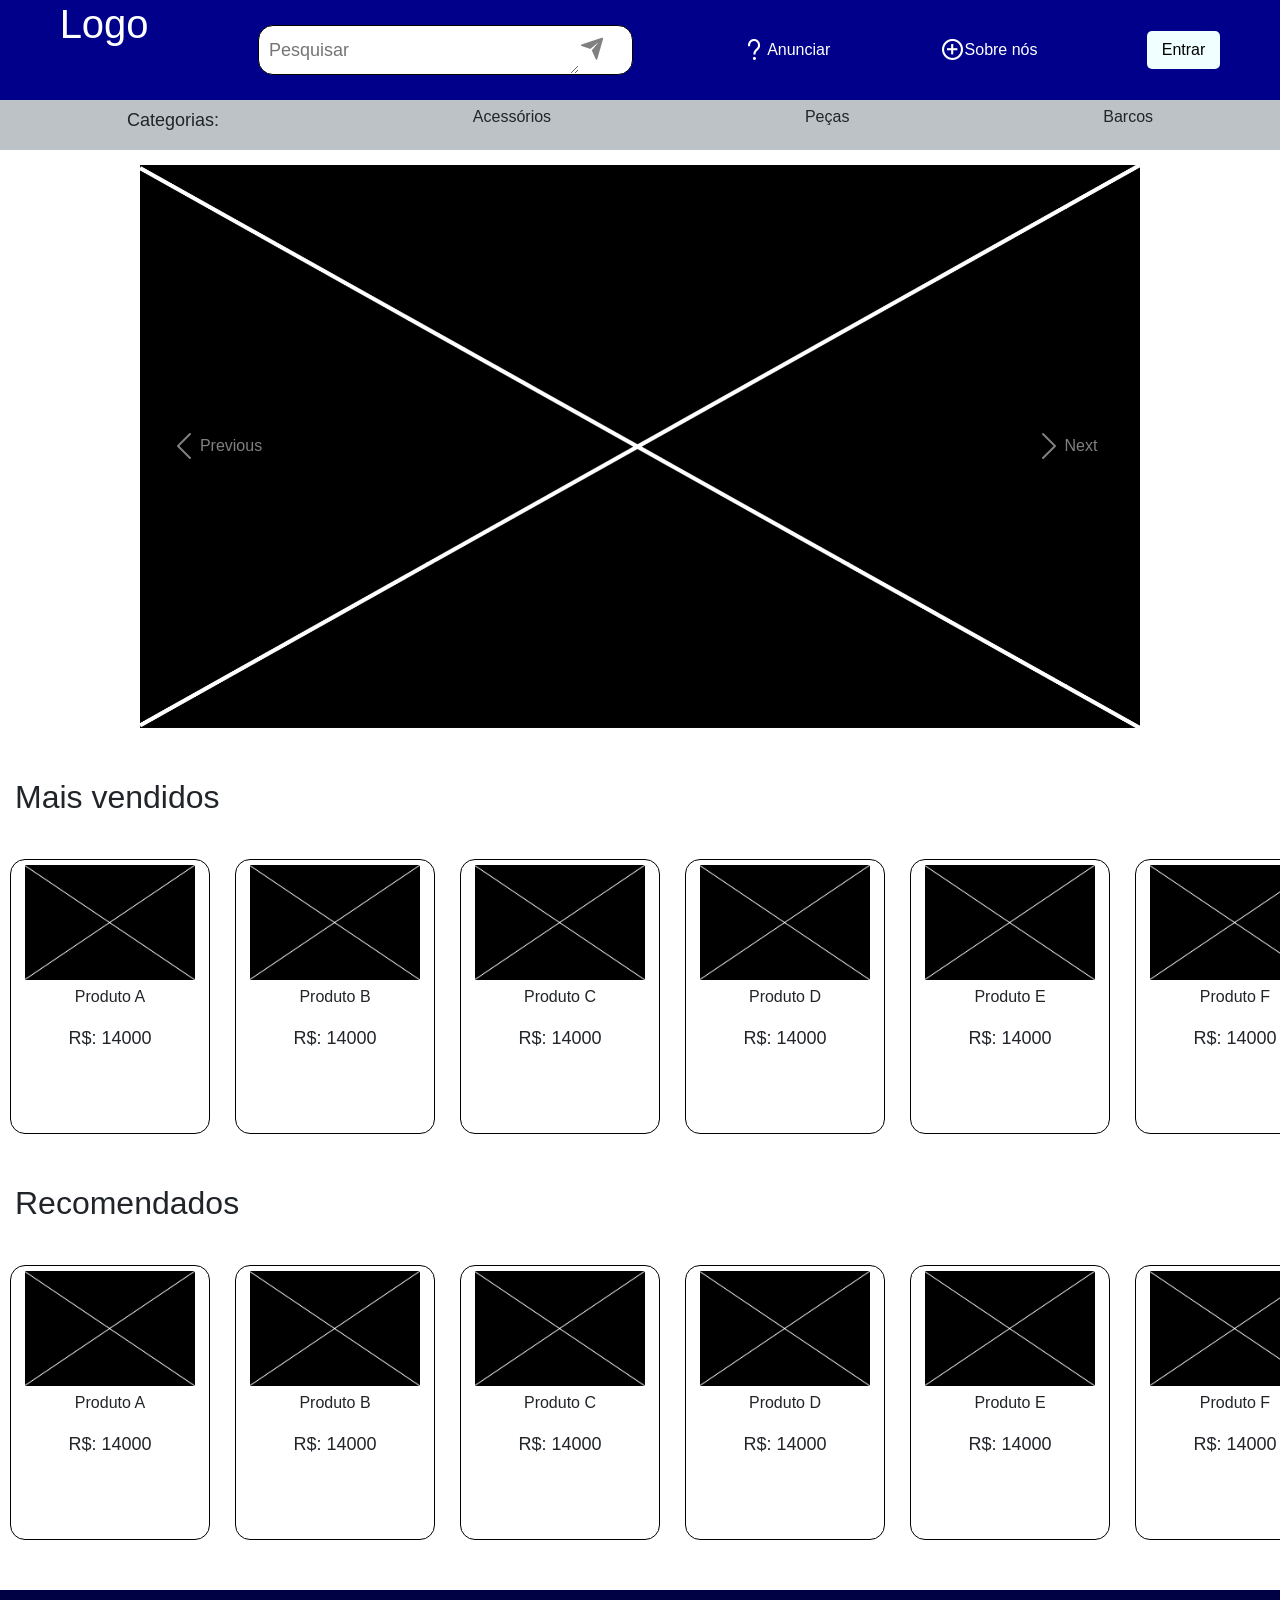
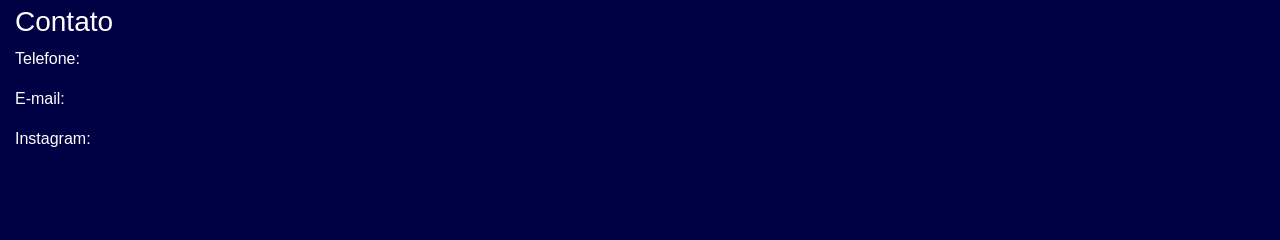
==== index.html @ 91343ef9 "Página de anunciar" ====
<!DOCTYPE html>
<html lang="pt-BR">
<head>
    <meta charset="UTF-8">
    <meta name="viewport" content="width=device-width, initial-scale=1.0">
    <title>Home</title>
    <link rel="stylesheet" href="css/bootstrap.min.css">
    <link rel="stylesheet" href="assets/fonts/remixicon.css">
    <link rel="stylesheet" href="css/style.css">
    
</head>
<body>
    <header>
    <nav>
        <h1>Logo</h1>
        <div class="search" id="search">
            <textarea wrap="off" rows="1"name="pesquisa" placeholder="Pesquisar" id="textarea"></textarea>
            <a href="./resultados.html">
                <i class="ri-send-plane-fill"></i>
            </a>
        </div>
        <a class="rownav" href="anunciarproduto.html">
            <i class="ri-question-mark"></i>
            <p>Anunciar</p>
        </a>
        <a class="rownav" href="sobrenos.html">
            <i class="ri-add-circle-line"></i>
            <p>Sobre nós</p>
        </a>
        
        <a href="entrar.html" class="botaoentrar"> Entrar</a>

    </nav>    
        <div class="rownav">
            <h3>Categorias:</h3>
            <p>Acessórios</p>
            <p>Peças</p>
            <p>Barcos</p>
        </div>
    </header>
    <main>
        
        <div id="carouselExampleControls" class="carousel slide" data-ride="carousel" style="max-width: 1000px; margin: auto;">
          <div class="carousel-inner" style="max-width: 1000px;">
            <div class="carousel-item active" style="max-width: 1000px;">
              <img class="d-block w-100" src="img/placeholder.png" alt="First slide"  style="object-fit: contain; max-width: 1000px; ">
            </div>
            <div class="carousel-item">
              <img class="d-block w-100" src="img/placeholder.png" alt="Second slide"  style="object-fit: contain; max-width: 1000px;">
            </div>
            <div class="carousel-item">
              <img class="d-block w-100" src="img/placeholder.png" alt="Third slide"  style="object-fit: contain; max-width: 1000px;">
            </div>
          </div>
          <a class="carousel-control-prev" href="#carouselExampleControls" role="button" data-slide="prev">
            <span class="carousel-control-prev-icon" aria-hidden="true"></span>
            <span class="sr-only">Previous</span>
          </a>
          <a class="carousel-control-next" href="#carouselExampleControls" role="button" data-slide="next">
            <span class="carousel-control-next-icon" aria-hidden="true"></span>
            <span class="sr-only">Next</span>
          </a>
        </div>
        <h2> Mais vendidos</h2>
        <div class="rowprodutos">
            <produto-vertical 
              titulo="Produto A" 
              preco="R$: 14000"
              img="img/placeholder.png"
              >
            </produto-vertical>
            <produto-vertical 
              titulo="Produto B" 
              preco="R$: 14000"
              img="img/placeholder.png"
              >
            </produto-vertical>
            <produto-vertical 
              titulo="Produto C" 
              preco="R$: 14000"
              img="img/placeholder.png"
              >
            </produto-vertical>
            <produto-vertical 
              titulo="Produto D" 
              preco="R$: 14000"
              img="img/placeholder.png"
              >
            </produto-vertical>
            <produto-vertical 
              titulo="Produto E" 
              preco="R$: 14000"
              img="img/placeholder.png"
              >
            </produto-vertical>
            <produto-vertical 
              titulo="Produto F" 
              preco="R$: 14000"
              img="img/placeholder.png"
              >
            </produto-vertical>
            <produto-vertical 
              titulo="Produto G" 
              preco="R$: 14000"
              img="img/placeholder.png"
              >
            </produto-vertical>
            <produto-vertical 
              titulo="Produto H" 
              preco="R$: 14000"
              img="img/placeholder.png"
              >
            </produto-vertical>
        </div>
        <h2> Recomendados</h2>
        <div class="rowprodutos">
            <produto-vertical 
              titulo="Produto A" 
              preco="R$: 14000"
              img="img/placeholder.png"
              >
            </produto-vertical>
            <produto-vertical 
              titulo="Produto B" 
              preco="R$: 14000"
              img="img/placeholder.png"
              >
            </produto-vertical>
            <produto-vertical 
              titulo="Produto C" 
              preco="R$: 14000"
              img="img/placeholder.png"
              >
            </produto-vertical>
            <produto-vertical 
              titulo="Produto D" 
              preco="R$: 14000"
              img="img/placeholder.png"
              >
            </produto-vertical>
            <produto-vertical 
              titulo="Produto E" 
              preco="R$: 14000"
              img="img/placeholder.png"
              >
            </produto-vertical>
            <produto-vertical 
              titulo="Produto F" 
              preco="R$: 14000"
              img="img/placeholder.png"
              >
            </produto-vertical>
            <produto-vertical 
              titulo="Produto G" 
              preco="R$: 14000"
              img="img/placeholder.png"
              >
            </produto-vertical>
            <produto-vertical 
              titulo="Produto H" 
              preco="R$: 14000"
              img="img/placeholder.png"
              >
            </produto-vertical>
        </div>
        
    </main>
    <footer>
        <h3>Contato</h3>
        <p>Telefone:</p>
        <p>E-mail:</p>
        <p>Instagram:</p>
    </footer>
    <script src="js/script.js"></script>
    <script src="js/scriptwidgets.js"></script>
    <script src="js/bootstrap.min.js"></script>
</body>
</html>
---- css/style.css ----
html, body{
    margin: 0%;
    font-family: Arial, Helvetica, sans-serif;
    overflow-x: hidden;

}
header{
    background-color:rgb(189, 194, 199);
    width: 100%;
    height: 150px;
    margin: 0%;
}
nav{
    background-color: darkblue;
    width: 100%;
    height: 100px;
    margin: 0%;
    gap: 20px;
    display: flex; 
    flex-direction: row;
    color: white;
    text-align: center;
    padding-left: 15px;
    padding-right: 15px;
    justify-content: space-around;
}
nav p{
    display: flex;
    margin-top: auto;
    margin-bottom: auto;
}
.botaoentrar{
    background-color: azure;
    color: black;
    padding-left: 15px;
    padding-right: 15px;
    padding-top: 7px;
    padding-bottom: 7px;
    text-align: center;
    margin-top: auto;
    margin-bottom: auto;
    border-radius: 5px;
}
.rowprodutos{
    padding-top: 10px;
    padding-left: 10px;
    display: flex;
    flex-direction: row;
    gap: 25px;
    overflow-x: auto;

}
main{
    padding-top: 15px;
    padding-bottom: 50px;
}
footer{
    background-color: rgb(0, 0, 68);
    height: 250px;
    width: 100%;
    color: white;
    padding-top: 15px;
    padding-left: 15px;
}
.row{
    display: flex;
    flex-direction: row;
    justify-content: space-around;
    align-items: center;
    font-size: small;
}
body{
    margin: 0%;
    font-family: Arial, Helvetica, sans-serif;
    overflow-x: hidden;

}
header{
    background-color:rgb(189, 194, 199);
    width: 100%;
    height: 150px;
    margin: 0%;
}
nav{
    background-color: darkblue;
    width: 100%;
    height: 100px;
    margin: 0%;
    gap: 20px;
    display: flex; 
    flex-direction: row;
    color: white;
    text-align: center;
    padding-left: 15px;
    padding-right: 15px;
    justify-content: space-around;
}
nav .rownav{
    display: flex;
    margin-top: auto;
    margin-bottom: auto;
    color: white;
}
textarea{
    display: flex;
    width: 25vw;
    margin-top: auto;
    margin-bottom: auto;
    border-radius: 15px;
    font-size: large;
    padding: 10px;
    border: none;
    background-color: transparent;
    outline: none; 
}
.botaoentrar{
    background-color: azure;
    color: black;
    padding-left: 15px;
    padding-right: 15px;
    padding-top: 7px;
    padding-bottom: 7px;
    text-align: center;
    margin-top: auto;
    margin-bottom: auto;
    border-radius: 5px;
}
.rowprodutos{
    padding-top: 10px;
    padding-left: 10px;
    display: flex;
    flex-direction: row;
    gap: 25px;
    overflow-x: auto;

}
main{
    padding-top: 15px;
    padding-bottom: 50px;
}
footer{
    background-color: rgb(0, 0, 68);
    height: 250px;
    width: 100%;
    color: white;
    padding-top: 15px;
    padding-left: 15px;
}
.rownav{
    display: flex;
    flex-direction: row;
    justify-content: space-around;
    align-items: center;
    text-align: center;
    height: 50px;
}
.rownav h3{
    font-size: large;
}
.rownav i{
    font-size: 25px;
    color: white;
}
h2{
    padding-left: 15px;
    padding-top: 50px;
    padding-bottom: 25px;
}
.search{
    display: flex;
    width: 30%;
    height: 50px;
    border-radius: 15px;
    align-items: center;
    text-align: center;
    background-color: white;
    border: 1px solid black;
    margin-top: auto;
    margin-bottom: auto;
}
.search i{
    font-size: 25px;
    width: 50px;
    font-weight: bolder;
    color: gray;
}
a{
    text-decoration: none;
}
/*Página Vendas */
.productscolumn{
    display: flex;
    flex-direction: column;
    gap: 20px;
}
.rowuser .ri-user-line{
    font-size: 50px;
}

.blocodesenhas{
    width: 300px;
    height: 300px;
    background-color: cadetblue;
    
}
.senha{
    display: flex;
    font-size: large;
    width: 60%;
    border-radius: 15px;
    padding: 15px;
    background-color: white;
    border: 1px solid black;
    outline:2px solid white;
    margin-top: 15px;
}
.senha:focus{
    border:2px solid gray;  
    
}   
.email{
    width: 60%;
    border-radius: 15px;
    padding: 15px;
    background-color: white;
    border: 1px solid black;
    outline:2px solid white;
}
.rowpadrao{
    display: flex;
    flex-direction: row;
    justify-content: space-around;
    align-items: center;
    text-align: center;
    margin-top: 5px;
}
.columnpadrao{
    display: flex;
    flex-direction: column;
    justify-content: space-around;
    margin-bottom: 15px;
    margin-top: 15px;
}
.centro{
    margin: auto;
    display: flex;
    max-width: 1000px;
    text-align: center;
    margin-top: 15px;
}
.addfoto{
    width: 250px; 
    height: 250px; 
    background-color: cornflowerblue; 
    border-radius: 15px;
    text-align: center;
    justify-content: center;
    align-items: center;
    display: flex;
    flex-direction: column;
    font-size: larger;
}
.textfieldprodutos{
    display: flex;
    font-size: large;
    width: 80%;
    border-radius: 15px;
    padding: 15px;
    background-color: white;
    border: 1px solid black;
    margin: auto;
    margin-top: 15px;
    margin-bottom: 15px;
}
.campodescricao{
    display: flex;
    font-size: large;
    width: 80%;
    height: 400px;
    border-radius: 15px;
    padding: 15px;
    background-color: white;
    border: 1px solid black;
    margin: auto;
    margin-top: 20px;
    margin-bottom: 20px;
}
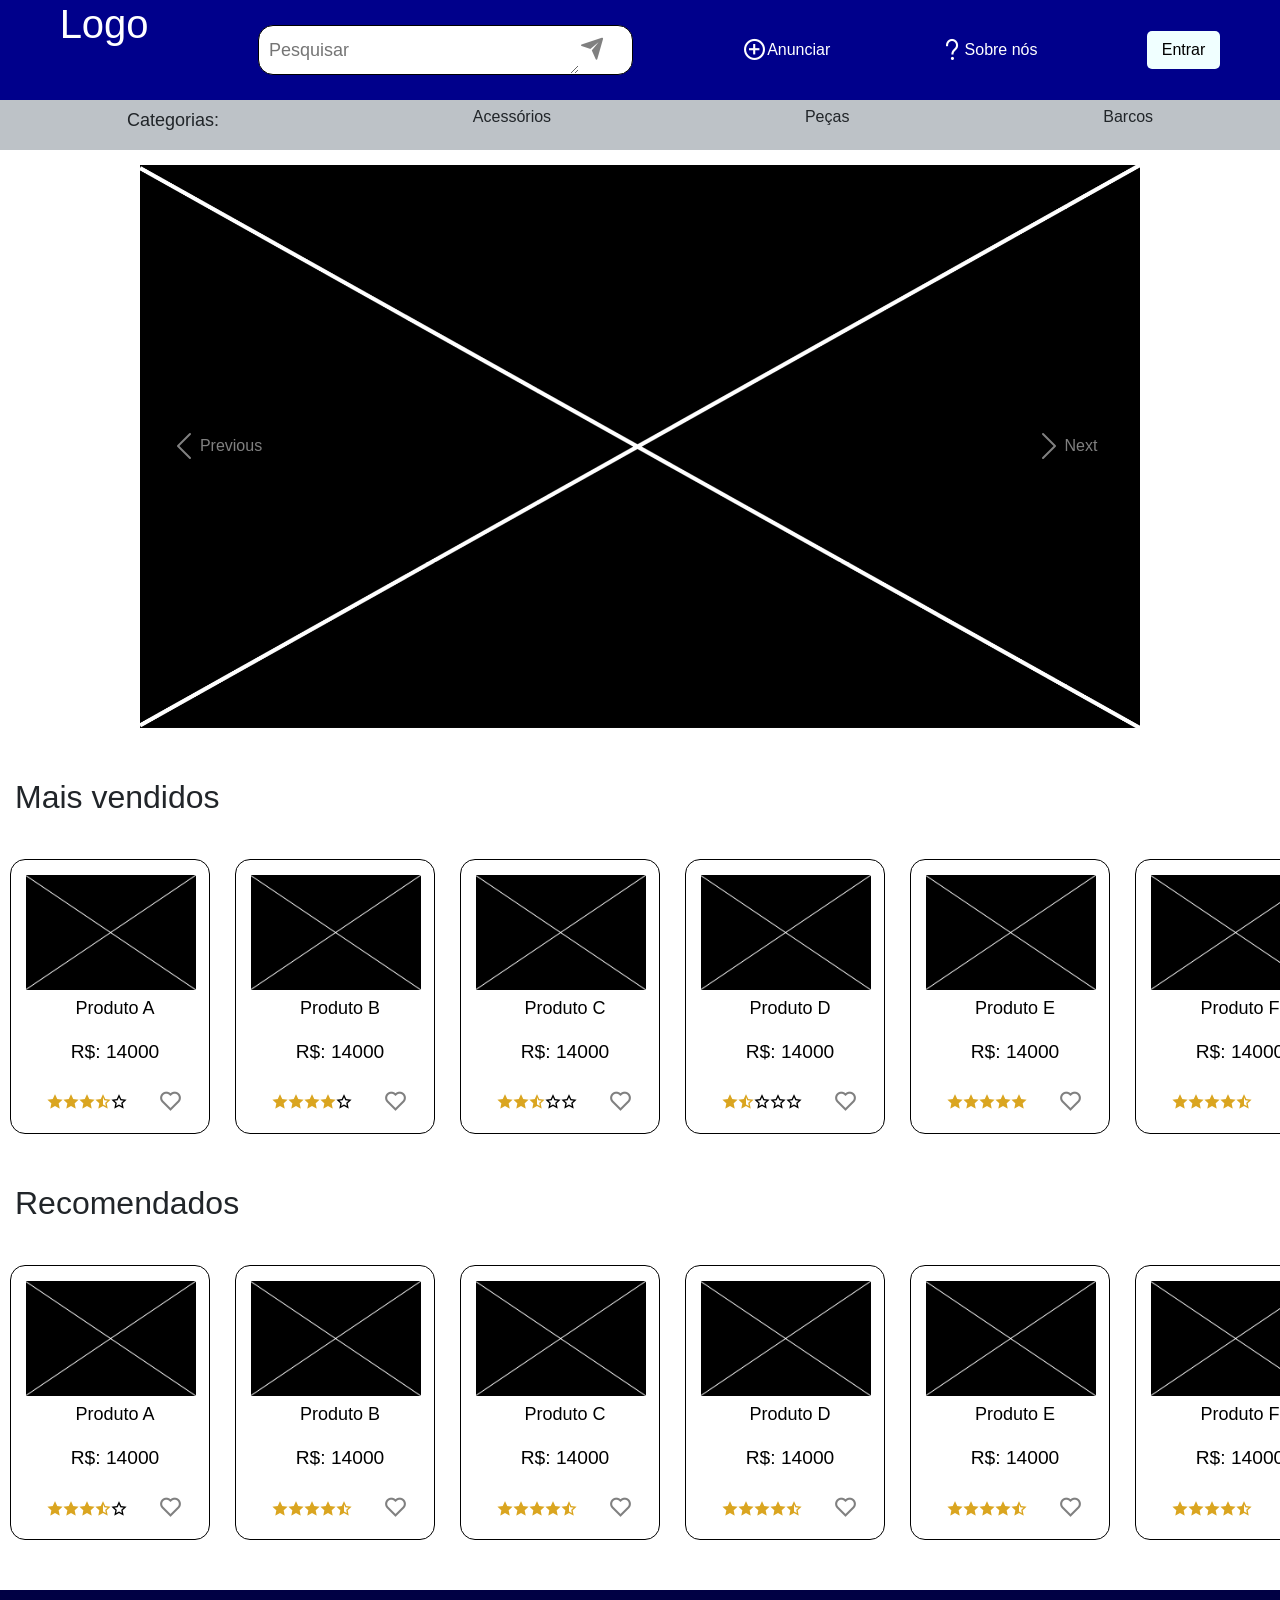
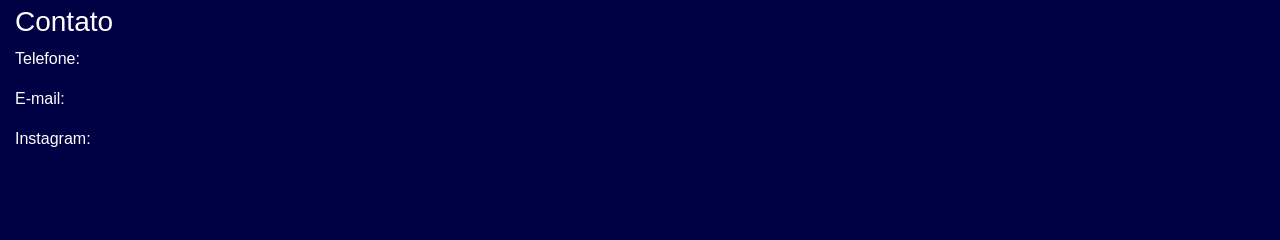
==== commit 0f40094e: "Produto e melhorias de design" ====
--- a/index.html
+++ b/index.html
@@ -20,11 +20,11 @@
             </a>
         </div>
         <a class="rownav" href="anunciarproduto.html">
-            <i class="ri-question-mark"></i>
+            <i class="ri-add-circle-line"></i>
             <p>Anunciar</p>
         </a>
         <a class="rownav" href="sobrenos.html">
-            <i class="ri-add-circle-line"></i>
+            <i class="ri-question-mark"></i>
             <p>Sobre nós</p>
         </a>
         
@@ -62,53 +62,62 @@
           </a>
         </div>
         <h2> Mais vendidos</h2>
+        
         <div class="rowprodutos">
             <produto-vertical 
               titulo="Produto A" 
               preco="R$: 14000"
               img="img/placeholder.png"
+              nota="7"
               >
             </produto-vertical>
             <produto-vertical 
               titulo="Produto B" 
               preco="R$: 14000"
               img="img/placeholder.png"
+              nota="8"
               >
             </produto-vertical>
             <produto-vertical 
               titulo="Produto C" 
               preco="R$: 14000"
               img="img/placeholder.png"
+              nota="5"
               >
             </produto-vertical>
             <produto-vertical 
               titulo="Produto D" 
               preco="R$: 14000"
               img="img/placeholder.png"
+              nota="3"
               >
             </produto-vertical>
             <produto-vertical 
               titulo="Produto E" 
               preco="R$: 14000"
               img="img/placeholder.png"
+              nota="10"
               >
             </produto-vertical>
             <produto-vertical 
               titulo="Produto F" 
               preco="R$: 14000"
               img="img/placeholder.png"
+              nota="9"
               >
             </produto-vertical>
             <produto-vertical 
               titulo="Produto G" 
               preco="R$: 14000"
               img="img/placeholder.png"
+              nota="4"
               >
             </produto-vertical>
             <produto-vertical 
               titulo="Produto H" 
               preco="R$: 14000"
               img="img/placeholder.png"
+              nota="1"
               >
             </produto-vertical>
         </div>
@@ -118,48 +127,56 @@
               titulo="Produto A" 
               preco="R$: 14000"
               img="img/placeholder.png"
+              nota="7"
               >
             </produto-vertical>
             <produto-vertical 
               titulo="Produto B" 
               preco="R$: 14000"
               img="img/placeholder.png"
+              nota="9"
               >
             </produto-vertical>
             <produto-vertical 
               titulo="Produto C" 
               preco="R$: 14000"
               img="img/placeholder.png"
+              nota="9"
               >
             </produto-vertical>
             <produto-vertical 
               titulo="Produto D" 
               preco="R$: 14000"
               img="img/placeholder.png"
+              nota="9"
               >
             </produto-vertical>
             <produto-vertical 
               titulo="Produto E" 
               preco="R$: 14000"
               img="img/placeholder.png"
+              nota="9"
               >
             </produto-vertical>
             <produto-vertical 
               titulo="Produto F" 
               preco="R$: 14000"
               img="img/placeholder.png"
+              nota="9"
               >
             </produto-vertical>
             <produto-vertical 
               titulo="Produto G" 
               preco="R$: 14000"
               img="img/placeholder.png"
+              nota="9"
               >
             </produto-vertical>
             <produto-vertical 
               titulo="Produto H" 
               preco="R$: 14000"
               img="img/placeholder.png"
+              nota="9"
               >
             </produto-vertical>
         </div>
--- a/css/style.css
+++ b/css/style.css
@@ -187,7 +187,6 @@
 a{
     text-decoration: none;
 }
-/*Página Vendas */
 .productscolumn{
     display: flex;
     flex-direction: column;
@@ -284,4 +283,33 @@
     margin: auto;
     margin-top: 20px;
     margin-bottom: 20px;
+}
+.rowpadrao main {
+    width: 70vw;
+    padding: 15px;
+}
+aside{
+    background-color: cornflowerblue;
+    height: 80vh;
+    width: 30vw;
+    display: flex;
+    flex-direction: column;
+    justify-content: space-around;
+    border-radius: 15px;
+    margin-bottom: auto;
+    margin-top: 30px;
+    margin-right: 10px;
+}
+.estrelas{
+    margin: auto;
+    font-size: 30px;
+}
+.botaoproduto{
+    background-color: goldenrod;
+    border-radius: 15px;
+    padding: 15px;
+}
+.botaomaismenos{
+    font-size: 30px;
+    text-align: center;
 }
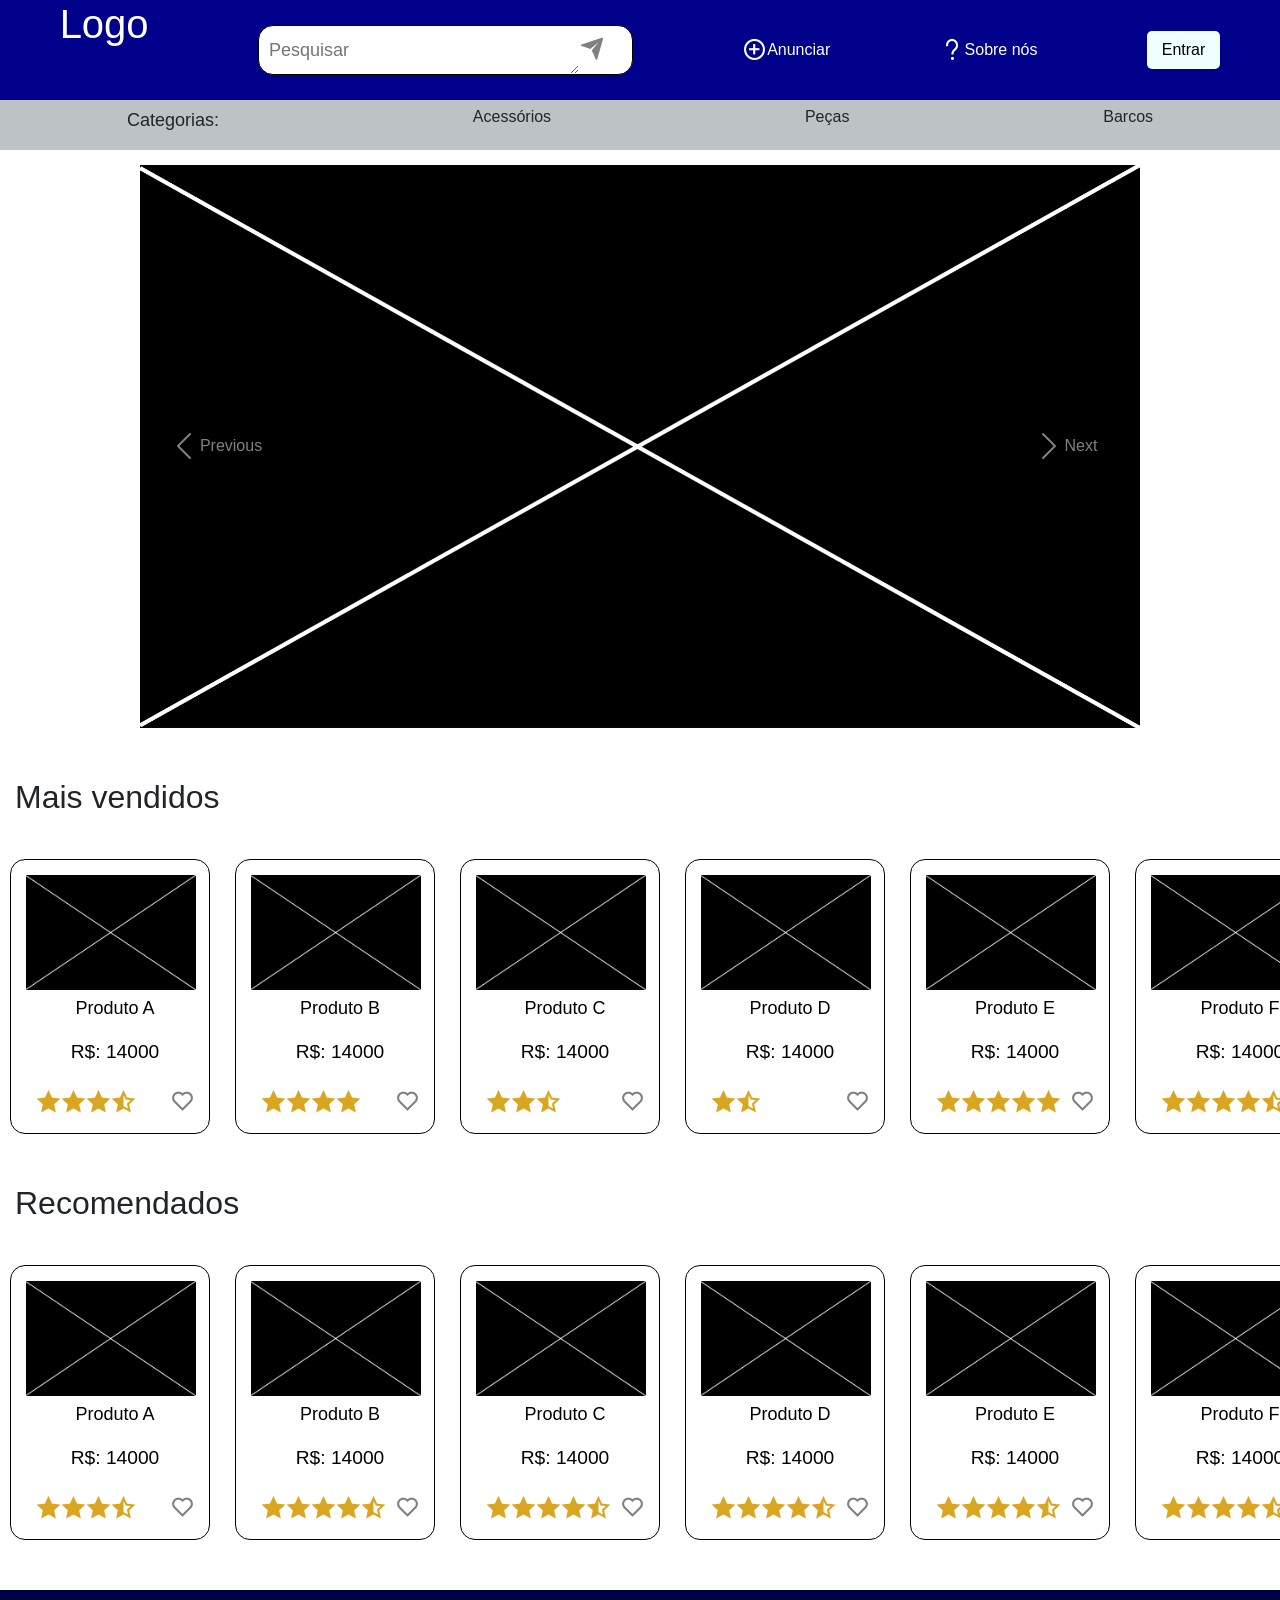
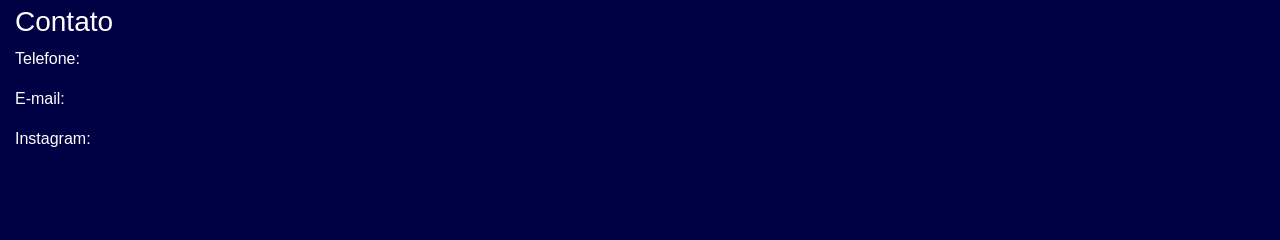
==== commit ef752b87: "Pagamento" ====
--- a/index.html
+++ b/index.html
@@ -19,11 +19,11 @@
                 <i class="ri-send-plane-fill"></i>
             </a>
         </div>
-        <a class="rownav" href="anunciarproduto.html">
+        <a class="rowpadrao" href="anunciarproduto.html">
             <i class="ri-add-circle-line"></i>
             <p>Anunciar</p>
         </a>
-        <a class="rownav" href="sobrenos.html">
+        <a class="rowpadrao" href="sobrenos.html">
             <i class="ri-question-mark"></i>
             <p>Sobre nós</p>
         </a>
@@ -31,7 +31,7 @@
         <a href="entrar.html" class="botaoentrar"> Entrar</a>
 
     </nav>    
-        <div class="rownav">
+        <div class="rowpadrao">
             <h3>Categorias:</h3>
             <p>Acessórios</p>
             <p>Peças</p>
--- a/css/style.css
+++ b/css/style.css
@@ -95,7 +95,7 @@
     padding-right: 15px;
     justify-content: space-around;
 }
-nav .rownav{
+nav .rowpadrao{
     display: flex;
     margin-top: auto;
     margin-bottom: auto;
@@ -146,18 +146,11 @@
     padding-top: 15px;
     padding-left: 15px;
 }
-.rownav{
-    display: flex;
-    flex-direction: row;
-    justify-content: space-around;
-    align-items: center;
-    text-align: center;
-    height: 50px;
-}
-.rownav h3{
-    font-size: large;
-}
-.rownav i{
+
+.rowpadrao h3{
+    font-size: large;
+}
+.rowpadrao i{
     font-size: 25px;
     color: white;
 }
@@ -308,8 +301,58 @@
     background-color: goldenrod;
     border-radius: 15px;
     padding: 15px;
+    color: black;
 }
 .botaomaismenos{
     font-size: 30px;
     text-align: center;
+}
+.textfieldpagamentos{
+    display: flex;
+    font-size: large;
+    width: 80%;
+    border-radius: 15px;
+    padding: 15px;
+    background-color: white;
+    border: 1px solid black;
+    margin: auto;
+    margin-top: 15px;
+    margin-bottom: 15px;
+}
+.espaco{
+    width: 30px;
+    height: 30px;
+}
+.caixapagamento{
+    display: flex; 
+    flex-direction: column; 
+    background-color: cornflowerblue; 
+    height: 100vh;
+    width: 50vw; 
+    padding: 5px;
+    justify-content: space-around;
+}
+.rowpagamento{
+    width: 25%; 
+    display: flex; 
+    flex-direction: row; 
+    justify-content: space-between; 
+    margin: 5px;
+    margin-left: 25px;
+    text-align: center;
+
+}
+.caixapagamento2{
+    display: flex;
+    flex-direction: column; 
+    justify-content: space-between;
+    background-color: white; 
+    height: 100vh; 
+    width: 50vw;
+}
+.rowpagamento p{
+    font-size: 20px;
+}
+.rowpagamento input{
+    transform: scale(1.5);
 }
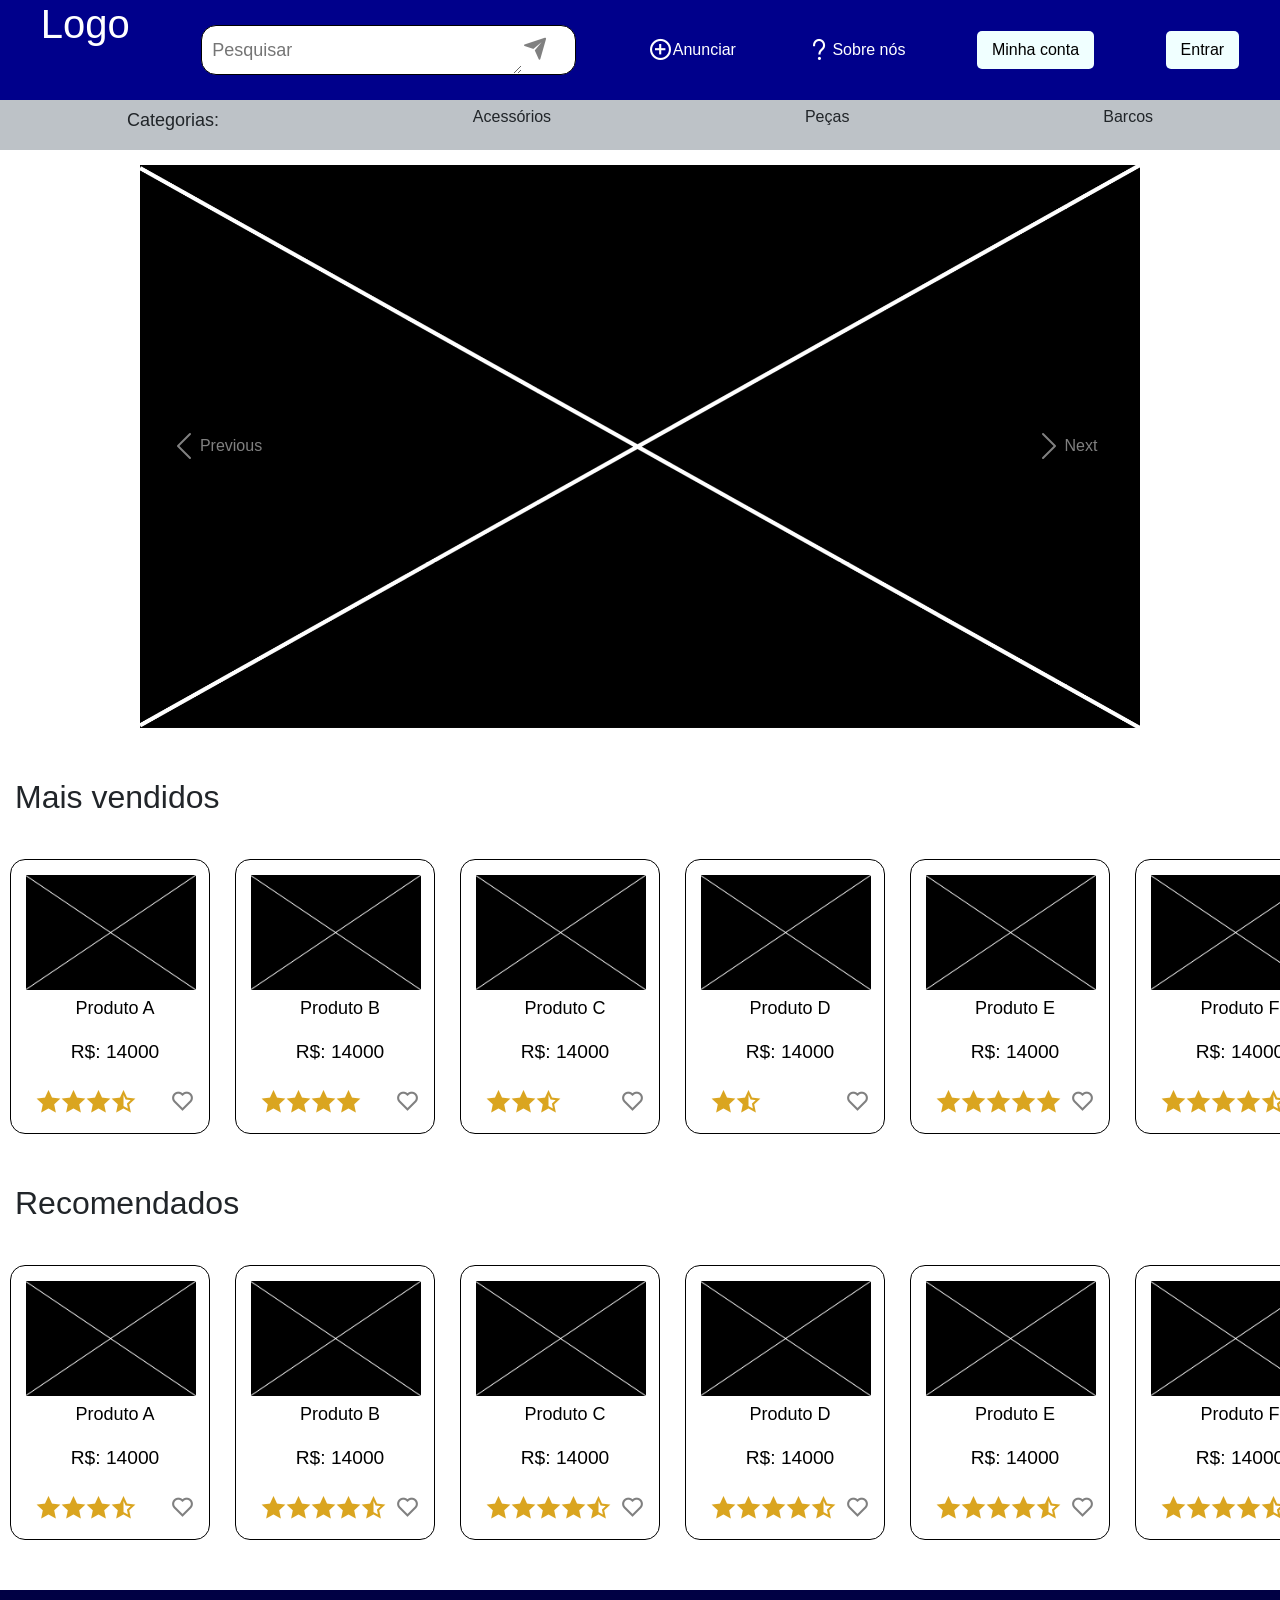
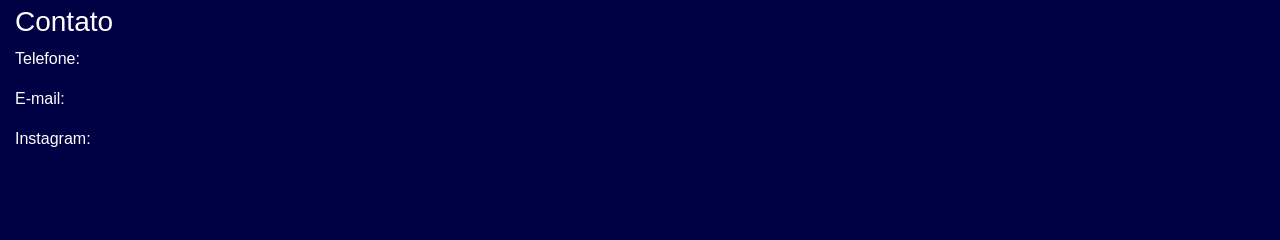
==== commit 5d504ac0: "Atualização do registro" ====
--- a/index.html
+++ b/index.html
@@ -27,8 +27,8 @@
             <i class="ri-question-mark"></i>
             <p>Sobre nós</p>
         </a>
-        
-        <a href="entrar.html" class="botaoentrar"> Entrar</a>
+        <a href="minhaconta.html" class="botaoentrar" id="minhaconta"> Minha conta</a>
+        <a href="entrar.html" class="botaoentrar" id="botaoentrar"> Entrar</a>
 
     </nav>    
         <div class="rowpadrao">
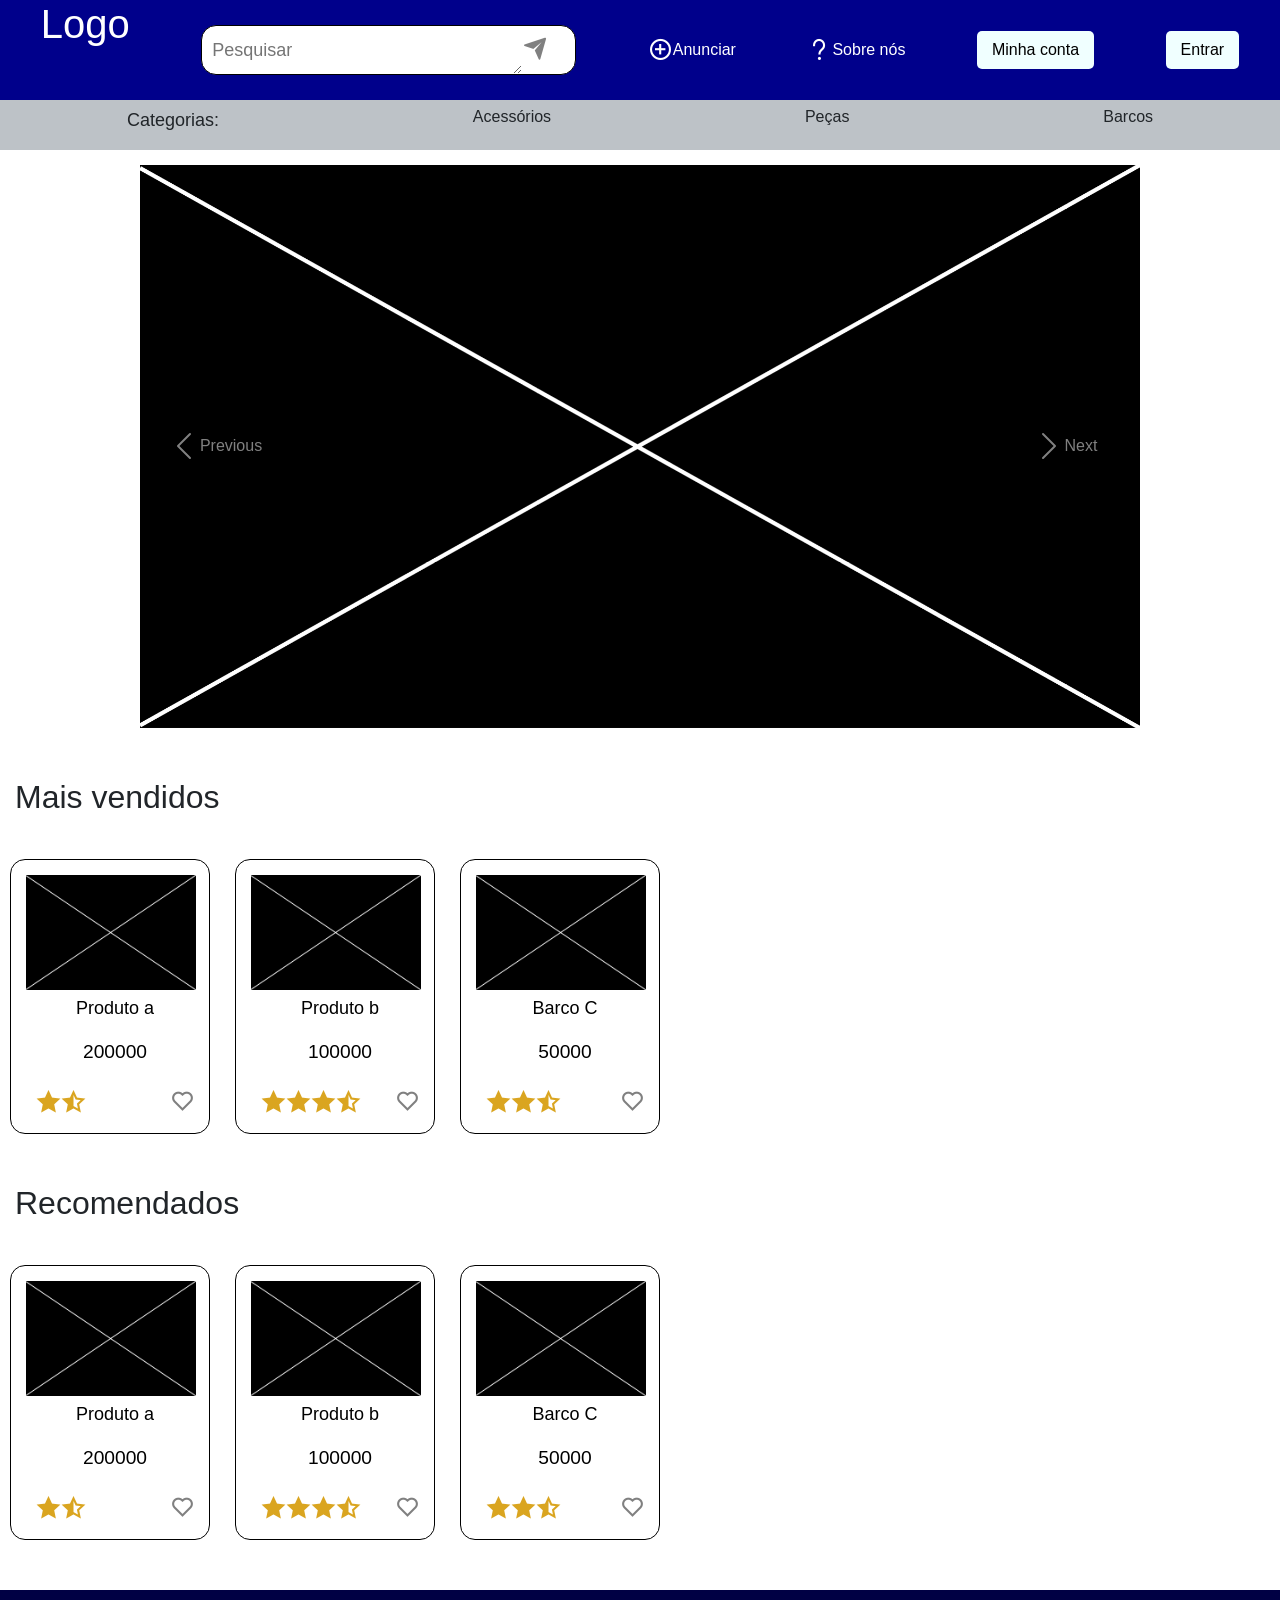
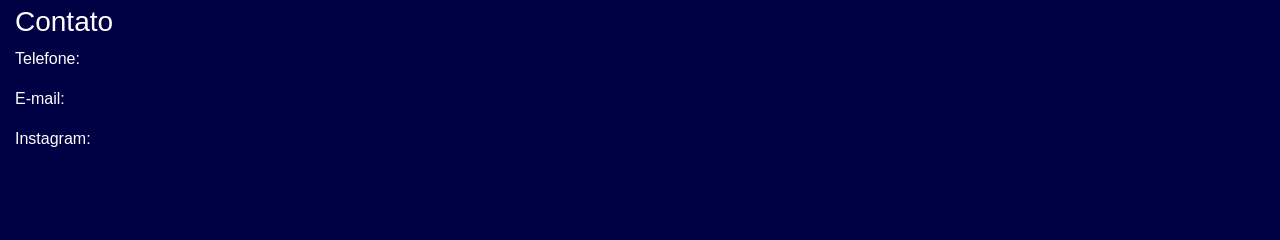
==== commit a6a87228: "Ajuste nas vendas e visualização do produto para apresentar melhor os produtos" ====
--- a/index.html
+++ b/index.html
@@ -62,124 +62,17 @@
           </a>
         </div>
         <h2> Mais vendidos</h2>
+        <lista-de-produtos
+          tipo="Barco"
+          estilo="vertical">
+        </lista-de-produtos>
         
-        <div class="rowprodutos">
-            <produto-vertical 
-              titulo="Produto A" 
-              preco="R$: 14000"
-              img="img/placeholder.png"
-              nota="7"
-              >
-            </produto-vertical>
-            <produto-vertical 
-              titulo="Produto B" 
-              preco="R$: 14000"
-              img="img/placeholder.png"
-              nota="8"
-              >
-            </produto-vertical>
-            <produto-vertical 
-              titulo="Produto C" 
-              preco="R$: 14000"
-              img="img/placeholder.png"
-              nota="5"
-              >
-            </produto-vertical>
-            <produto-vertical 
-              titulo="Produto D" 
-              preco="R$: 14000"
-              img="img/placeholder.png"
-              nota="3"
-              >
-            </produto-vertical>
-            <produto-vertical 
-              titulo="Produto E" 
-              preco="R$: 14000"
-              img="img/placeholder.png"
-              nota="10"
-              >
-            </produto-vertical>
-            <produto-vertical 
-              titulo="Produto F" 
-              preco="R$: 14000"
-              img="img/placeholder.png"
-              nota="9"
-              >
-            </produto-vertical>
-            <produto-vertical 
-              titulo="Produto G" 
-              preco="R$: 14000"
-              img="img/placeholder.png"
-              nota="4"
-              >
-            </produto-vertical>
-            <produto-vertical 
-              titulo="Produto H" 
-              preco="R$: 14000"
-              img="img/placeholder.png"
-              nota="1"
-              >
-            </produto-vertical>
-        </div>
         <h2> Recomendados</h2>
-        <div class="rowprodutos">
-            <produto-vertical 
-              titulo="Produto A" 
-              preco="R$: 14000"
-              img="img/placeholder.png"
-              nota="7"
-              >
-            </produto-vertical>
-            <produto-vertical 
-              titulo="Produto B" 
-              preco="R$: 14000"
-              img="img/placeholder.png"
-              nota="9"
-              >
-            </produto-vertical>
-            <produto-vertical 
-              titulo="Produto C" 
-              preco="R$: 14000"
-              img="img/placeholder.png"
-              nota="9"
-              >
-            </produto-vertical>
-            <produto-vertical 
-              titulo="Produto D" 
-              preco="R$: 14000"
-              img="img/placeholder.png"
-              nota="9"
-              >
-            </produto-vertical>
-            <produto-vertical 
-              titulo="Produto E" 
-              preco="R$: 14000"
-              img="img/placeholder.png"
-              nota="9"
-              >
-            </produto-vertical>
-            <produto-vertical 
-              titulo="Produto F" 
-              preco="R$: 14000"
-              img="img/placeholder.png"
-              nota="9"
-              >
-            </produto-vertical>
-            <produto-vertical 
-              titulo="Produto G" 
-              preco="R$: 14000"
-              img="img/placeholder.png"
-              nota="9"
-              >
-            </produto-vertical>
-            <produto-vertical 
-              titulo="Produto H" 
-              preco="R$: 14000"
-              img="img/placeholder.png"
-              nota="9"
-              >
-            </produto-vertical>
-        </div>
+        <lista-de-produtos
+          tipo="Barco"
+          estilo="vertical">
+        </lista-de-produtos>
+        
         
     </main>
     <footer>
--- a/css/style.css
+++ b/css/style.css
@@ -190,10 +190,16 @@
 }
 
 .blocodesenhas{
-    width: 300px;
+    width: 90%;
     height: 300px;
-    background-color: cadetblue;
-    
+    text-align: center;
+    margin: auto;
+}
+.blocodesenhas textarea{
+    width: 90%;
+}
+#perfil{
+    font-size: 50px;
 }
 .senha{
     display: flex;
@@ -211,7 +217,7 @@
     
 }   
 .email{
-    width: 60%;
+    width: 90%;
     border-radius: 15px;
     padding: 15px;
     background-color: white;
@@ -222,6 +228,14 @@
     display: flex;
     flex-direction: row;
     justify-content: space-around;
+    align-items: center;
+    text-align: center;
+    margin-top: 5px;
+}
+.rowcentro{
+    display: flex;
+    flex-direction: row;
+    justify-content: center;
     align-items: center;
     text-align: center;
     margin-top: 5px;
@@ -355,4 +369,8 @@
 }
 .rowpagamento input{
     transform: scale(1.5);
+}
+.contaheader{
+    height: 300px;
+    background-color: cornflowerblue;
 }
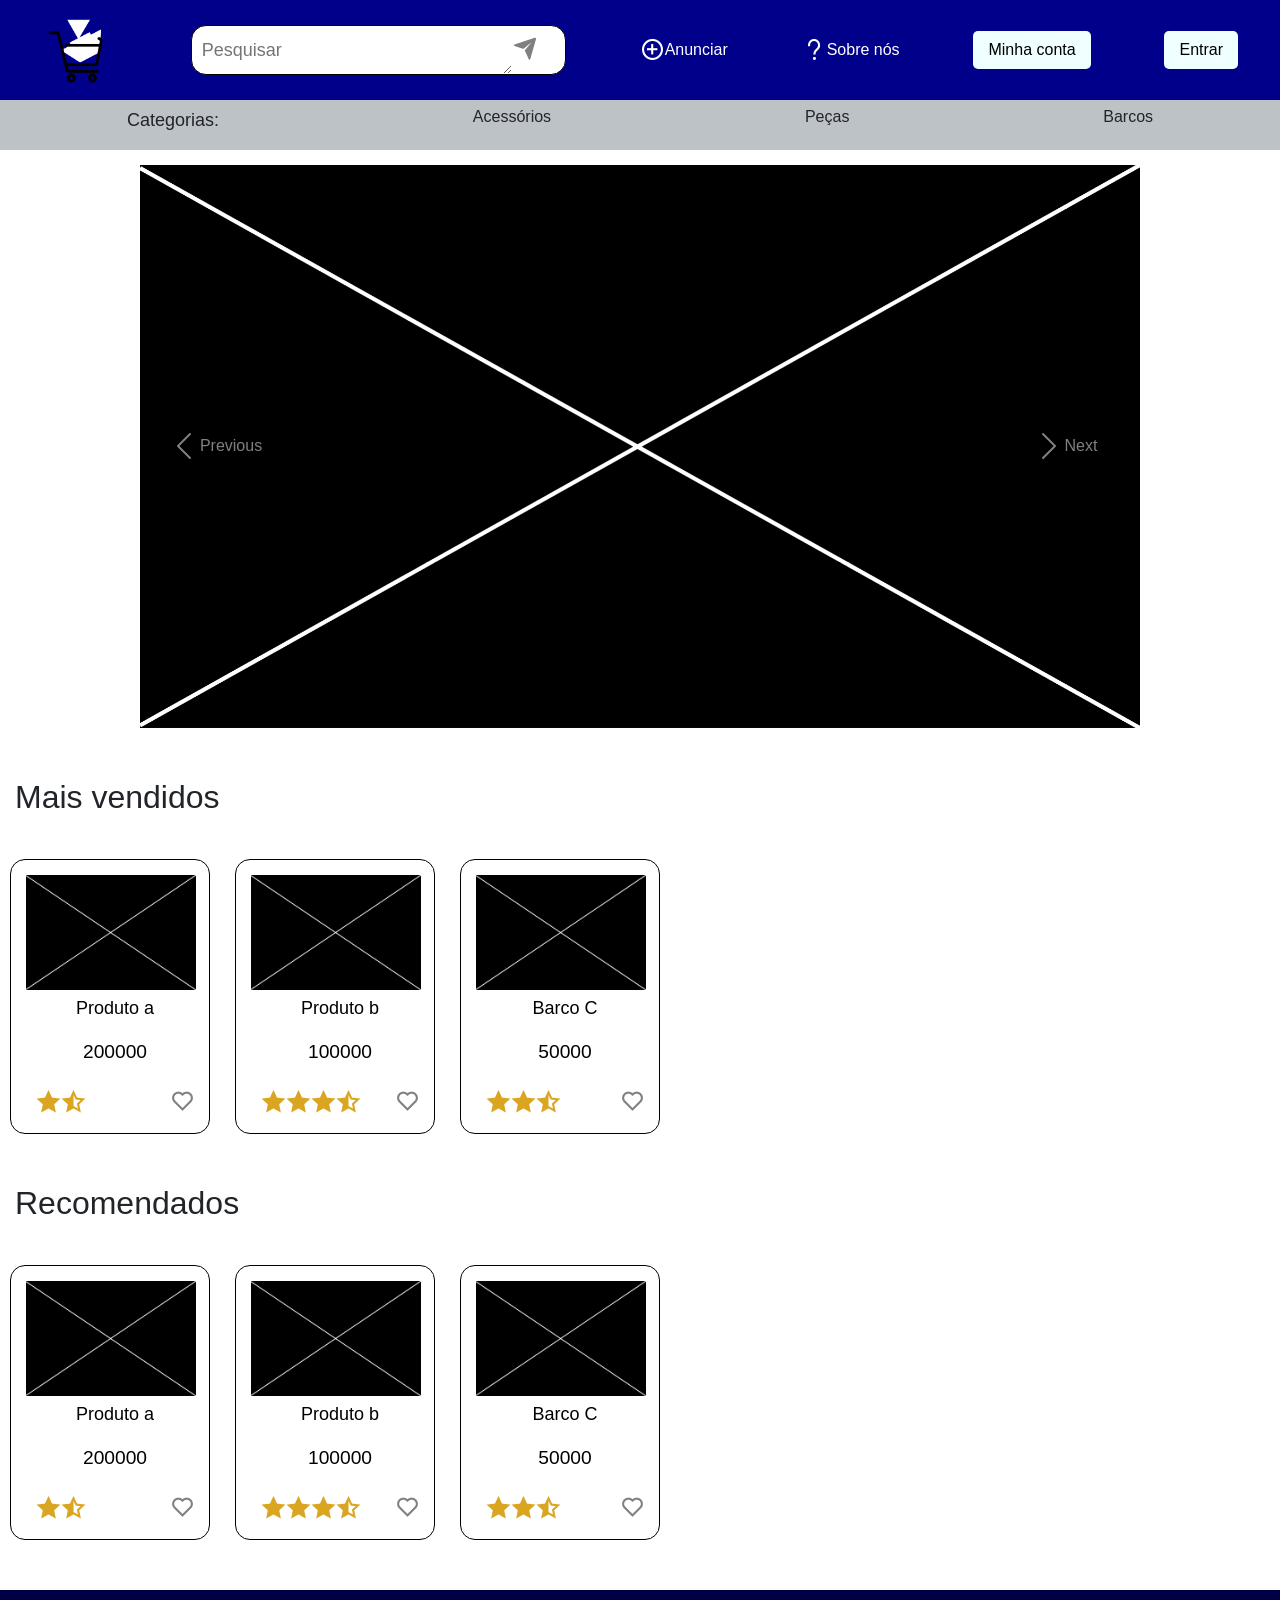
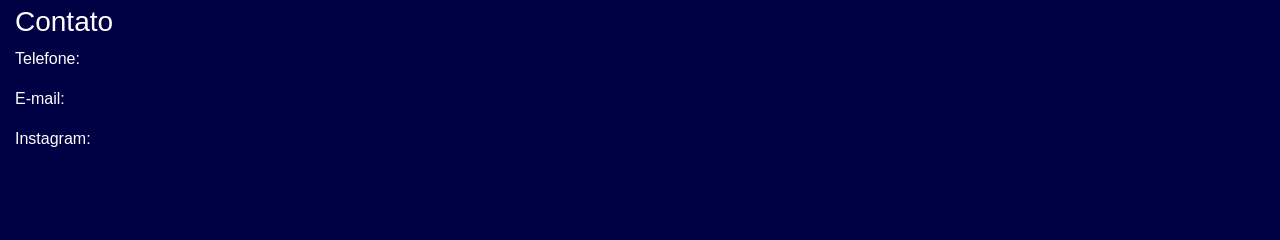
==== commit fe71ef22: "Ajuste na adição de quantidade e na barra de navegação, além do logo" ====
--- a/index.html
+++ b/index.html
@@ -4,6 +4,7 @@
     <meta charset="UTF-8">
     <meta name="viewport" content="width=device-width, initial-scale=1.0">
     <title>Home</title>
+    <link rel="icon" type="image/png" href="img/logo.png">
     <link rel="stylesheet" href="css/bootstrap.min.css">
     <link rel="stylesheet" href="assets/fonts/remixicon.css">
     <link rel="stylesheet" href="css/style.css">
@@ -11,26 +12,25 @@
 </head>
 <body>
     <header>
-    <nav>
-        <h1>Logo</h1>
-        <div class="search" id="search">
-            <textarea wrap="off" rows="1"name="pesquisa" placeholder="Pesquisar" id="textarea"></textarea>
-            <a href="./resultados.html">
-                <i class="ri-send-plane-fill"></i>
-            </a>
-        </div>
-        <a class="rowpadrao" href="anunciarproduto.html">
-            <i class="ri-add-circle-line"></i>
-            <p>Anunciar</p>
-        </a>
-        <a class="rowpadrao" href="sobrenos.html">
-            <i class="ri-question-mark"></i>
-            <p>Sobre nós</p>
-        </a>
-        <a href="minhaconta.html" class="botaoentrar" id="minhaconta"> Minha conta</a>
-        <a href="entrar.html" class="botaoentrar" id="botaoentrar"> Entrar</a>
-
-    </nav>    
+      <nav>
+          <img src="img/logo.png" alt="Logo de um barco em um carrinho", width="75px" height="75px" style="margin-top: auto;margin-bottom: auto;">
+          <div class="search" id="search">
+              <textarea wrap="off" rows="1"name="pesquisa" placeholder="Pesquisar" id="textarea"></textarea>
+              <a href="./resultados.html">
+                  <i class="ri-send-plane-fill"></i>
+              </a>
+          </div>
+          <a class="rowpadrao" href="anunciarproduto.html">
+              <i class="ri-add-circle-line"></i>
+              <p>Anunciar</p>
+          </a>
+          <a class="rowpadrao" href="sobrenos.html">
+              <i class="ri-question-mark"></i>
+              <p>Sobre nós</p>
+          </a>
+          <a href="minhaconta.html" class="botaoentrar" id="minhaconta"> Minha conta</a>
+          <a href="entrar.html" class="botaoentrar" id="botaoentrar"> Entrar</a>
+      </nav>    
         <div class="rowpadrao">
             <h3>Categorias:</h3>
             <p>Acessórios</p>
--- a/css/style.css
+++ b/css/style.css
@@ -82,7 +82,7 @@
     margin: 0%;
 }
 nav{
-    background-color: darkblue;
+    background-color: #00008b;
     width: 100%;
     height: 100px;
     margin: 0%;
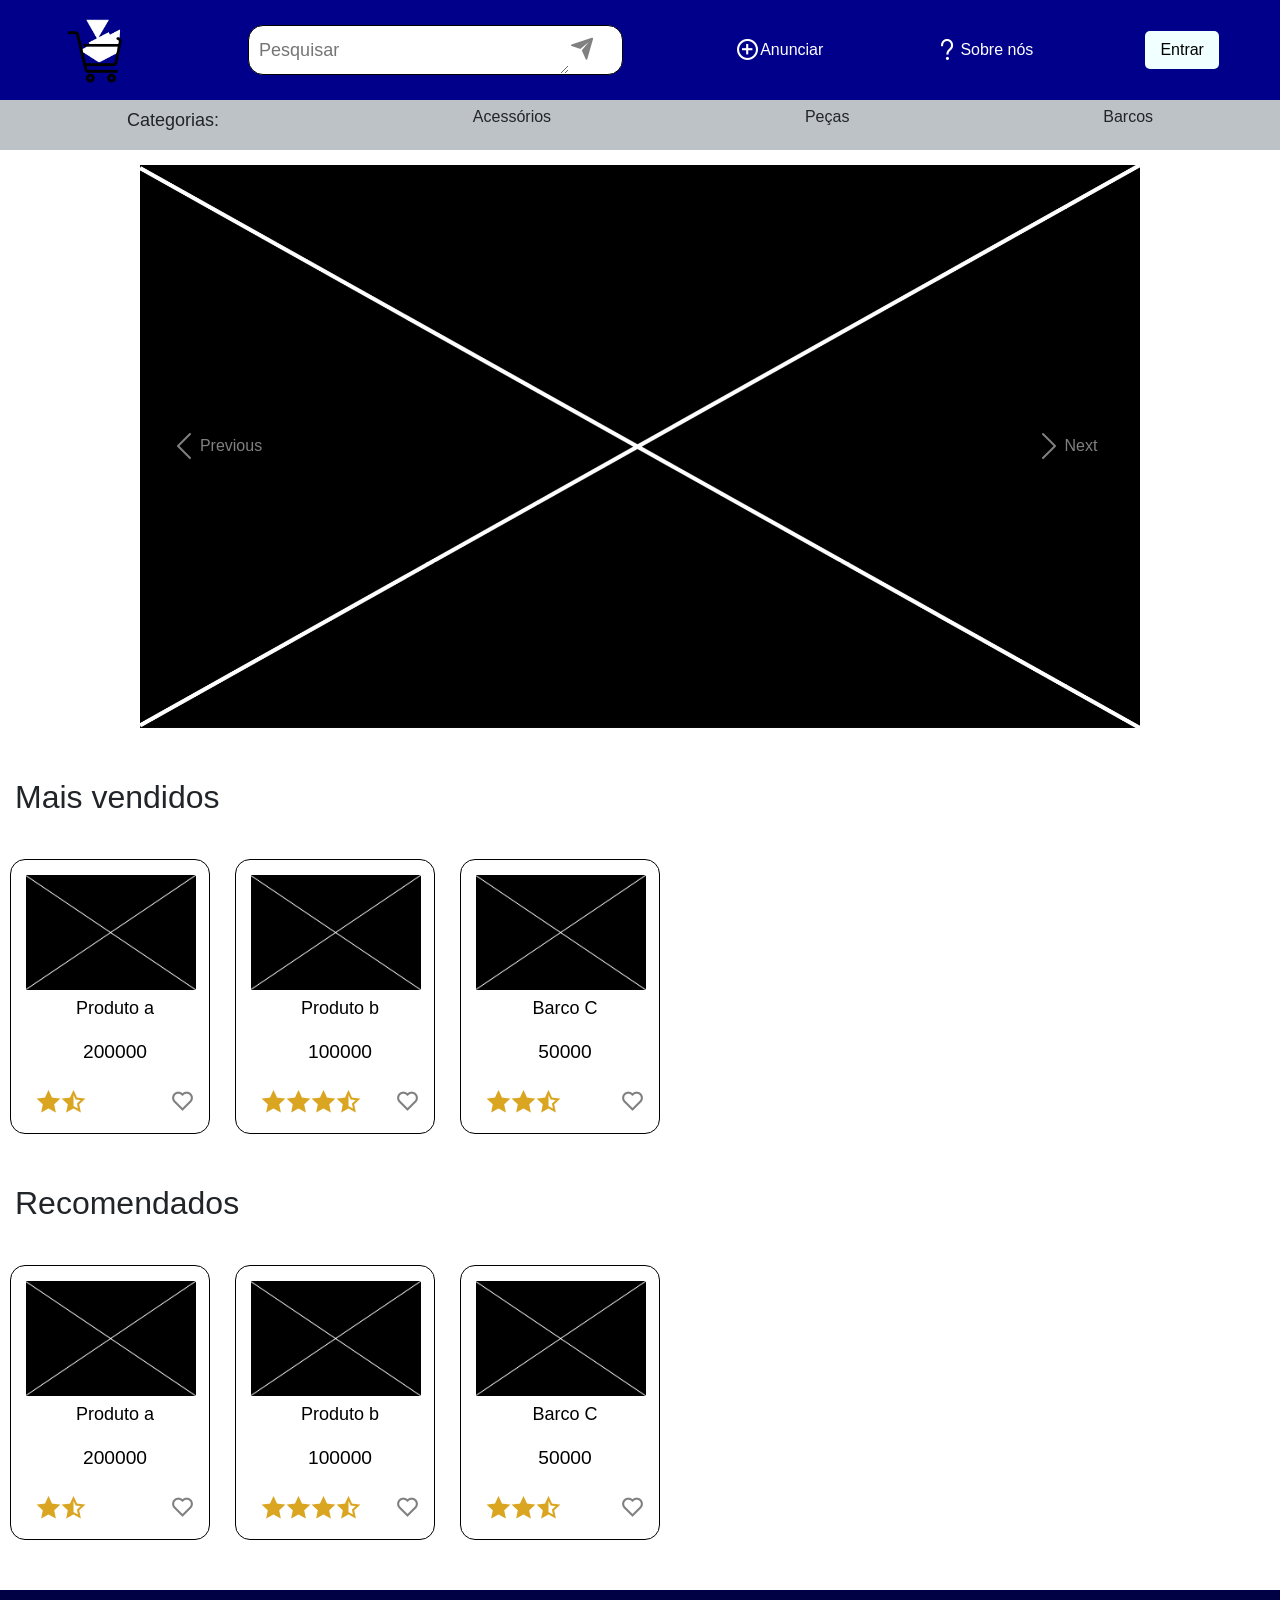
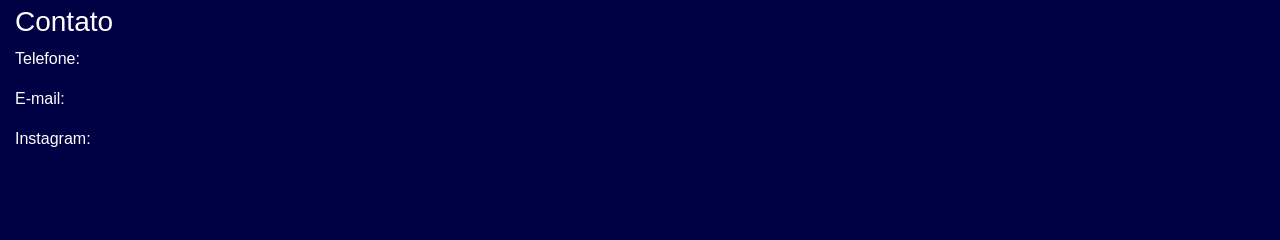
==== commit afb6e390: "Minha conta melhorado" ====
--- a/index.html
+++ b/index.html
@@ -16,8 +16,8 @@
           <img src="img/logo.png" alt="Logo de um barco em um carrinho", width="75px" height="75px" style="margin-top: auto;margin-bottom: auto;">
           <div class="search" id="search">
               <textarea wrap="off" rows="1"name="pesquisa" placeholder="Pesquisar" id="textarea"></textarea>
-              <a href="./resultados.html">
-                  <i class="ri-send-plane-fill"></i>
+              <a href="./resultados.html" onclick="executarBusca(event)">
+                <i class="ri-send-plane-fill"></i>
               </a>
           </div>
           <a class="rowpadrao" href="anunciarproduto.html">
--- a/css/style.css
+++ b/css/style.css
@@ -290,6 +290,9 @@
     margin: auto;
     margin-top: 20px;
     margin-bottom: 20px;
+}
+#minhaconta{
+    display: none;
 }
 .rowpadrao main {
     width: 70vw;
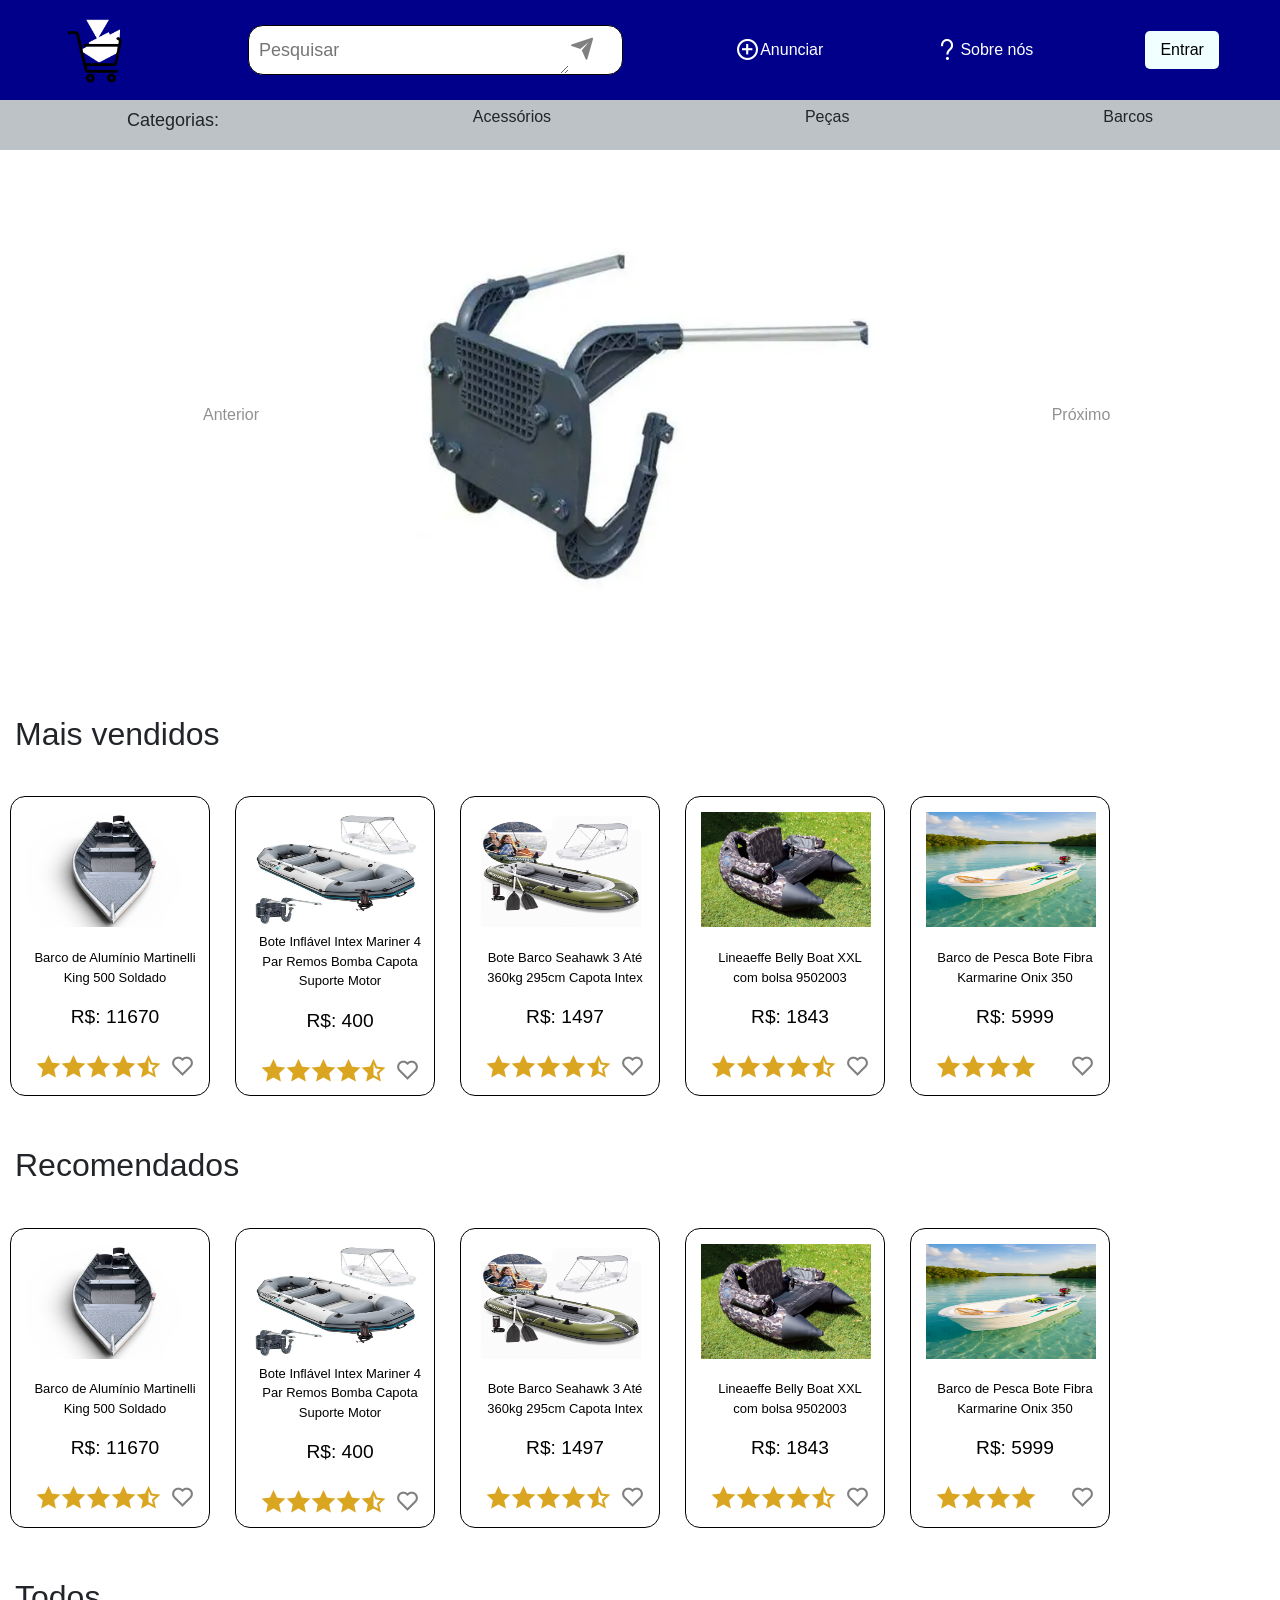
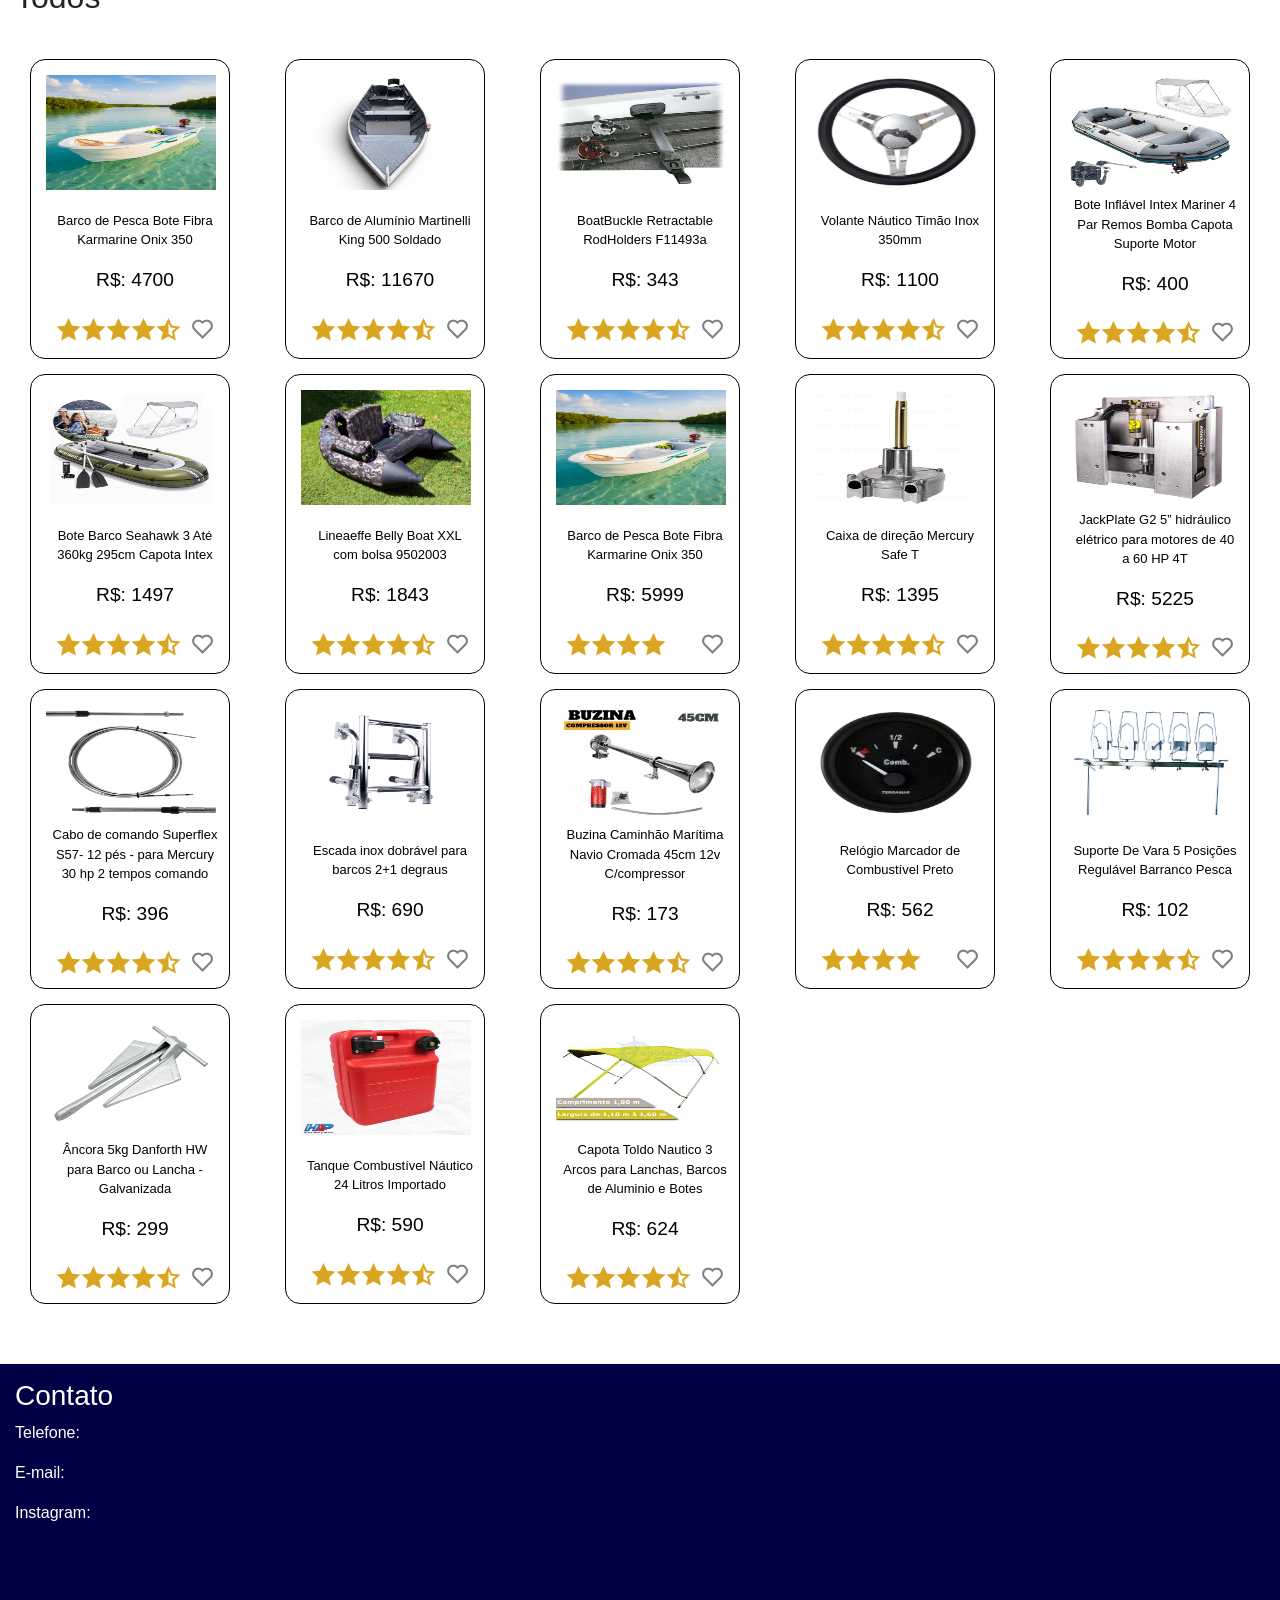
==== commit 722270bd: "Responsividade e ajustes finais" ====
--- a/index.html
+++ b/index.html
@@ -40,27 +40,27 @@
     </header>
     <main>
         
-        <div id="carouselExampleControls" class="carousel slide" data-ride="carousel" style="max-width: 1000px; margin: auto;">
-          <div class="carousel-inner" style="max-width: 1000px;">
-            <div class="carousel-item active" style="max-width: 1000px;">
-              <img class="d-block w-100" src="img/placeholder.png" alt="First slide"  style="object-fit: contain; max-width: 1000px; ">
-            </div>
-            <div class="carousel-item">
-              <img class="d-block w-100" src="img/placeholder.png" alt="Second slide"  style="object-fit: contain; max-width: 1000px;">
-            </div>
-            <div class="carousel-item">
-              <img class="d-block w-100" src="img/placeholder.png" alt="Third slide"  style="object-fit: contain; max-width: 1000px;">
-            </div>
-          </div>
-          <a class="carousel-control-prev" href="#carouselExampleControls" role="button" data-slide="prev">
-            <span class="carousel-control-prev-icon" aria-hidden="true"></span>
-            <span class="sr-only">Previous</span>
-          </a>
-          <a class="carousel-control-next" href="#carouselExampleControls" role="button" data-slide="next">
-            <span class="carousel-control-next-icon" aria-hidden="true"></span>
-            <span class="sr-only">Next</span>
-          </a>
-        </div>
+        <div id="carouselExampleControls" class="carousel slide" data-bs-ride="carousel" style="max-width: 1000px; margin: auto; max-height: 500px;">
+  <div class="carousel-inner" style="max-width: 1000px; max-height: 500px;">
+    <div class="carousel-item active" style="max-width: 1000px; max-height: 500px;">
+      <img class="d-block w-100" src="img/Bote Inflável Intex Mariner 4 Par Remos Bomba Capota Suporte Motor-6.jpeg" alt="First slide" style="object-fit: contain; max-width: 1000px; max-height: 500px;">
+    </div>
+    <div class="carousel-item">
+      <img class="d-block w-100" src="img/Bote Barco Seahawk 3 Até 360kg 295cm Capota Intex-6.jpeg" alt="Second slide" style="object-fit: contain; max-width: 1000px; max-height: 500px;">
+    </div>
+    <div class="carousel-item">
+      <img class="d-block w-100" src="D:\User\Documents\PROJETO-FRONT-END-WEB\img\Bote Barco Seahawk 3 Até 360kg 295cm Capota Intex-1.jpeg" alt="Third slide" style="object-fit: contain; max-width: 1000px; max-height: 500px;">
+    </div>
+  </div>
+  <button class="carousel-control-prev" type="button" data-bs-target="#carouselExampleControls" data-bs-slide="prev">
+    <span class="carousel-control-prev-icon" aria-hidden="true"></span>
+    <span class="text-dark">Anterior</span>
+  </button>
+  <button class="carousel-control-next" type="button" data-bs-target="#carouselExampleControls" data-bs-slide="next">
+    <span class="carousel-control-next-icon" aria-hidden="true"></span>
+    <span class="text-dark">Próximo</span>
+  </button>
+</div>
         <h2> Mais vendidos</h2>
         <lista-de-produtos
           tipo="Barco"
@@ -72,8 +72,11 @@
           tipo="Barco"
           estilo="vertical">
         </lista-de-produtos>
-        
-        
+        <h2>Todos</h2>
+        <lista-de-produtos
+          tipo="tudo"
+          estilo="grid">
+        </lista-de-produtos>
     </main>
     <footer>
         <h3>Contato</h3>
--- a/css/style.css
+++ b/css/style.css
@@ -101,7 +101,7 @@
     margin-bottom: auto;
     color: white;
 }
-textarea{
+textarea {
     display: flex;
     width: 25vw;
     margin-top: auto;
@@ -109,9 +109,22 @@
     border-radius: 15px;
     font-size: large;
     padding: 10px;
-    border: none;
+    border: none; 
     background-color: transparent;
     outline: none; 
+    transition: all 0.3s ease; 
+}
+
+textarea:hover {
+    background-color: rgba(255, 255, 255, 0.1); 
+    border-radius: 15px;
+}
+
+textarea:focus {
+    background-color: white; 
+    color: black; 
+    outline: 1px solid rgba(0, 0, 0, 0.2); 
+    box-shadow: 0 0 5px rgba(0, 0, 0, 0.1); 
 }
 .botaoentrar{
     background-color: azure;
@@ -298,17 +311,35 @@
     width: 70vw;
     padding: 15px;
 }
-aside{
+
+main.grid-produto {
+    display: grid;
+    grid-template-columns: 1fr 320px;
+    grid-template-areas:
+        "fotos   compra"
+        "titulo  compra"
+        "desc    compra";
+    gap: 25px;
+    width: 90vw;
+    max-width: 1200px;
+    margin: auto;
+    align-items: start;
+}
+
+.area-fotos { grid-area: fotos; }
+.area-titulo { grid-area: titulo; padding-left: 0; padding-top: 10px; padding-bottom: 10px; }
+.area-compra { grid-area: compra; width: 100%; margin: 0; }
+.area-descricao { grid-area: desc; }
+
+aside {
     background-color: cornflowerblue;
-    height: 80vh;
-    width: 30vw;
     display: flex;
     flex-direction: column;
     justify-content: space-around;
     border-radius: 15px;
-    margin-bottom: auto;
-    margin-top: 30px;
-    margin-right: 10px;
+    padding: 20px 10px;
+    box-sizing: border-box;
+    text-align: center;
 }
 .estrelas{
     margin: auto;
@@ -376,4 +407,146 @@
 .contaheader{
     height: 300px;
     background-color: cornflowerblue;
+}
+.gridprodutos {
+    display: grid;
+    grid-template-columns: repeat(auto-fill, minmax(200px, 1fr));
+    gap: 15px;
+    padding: 10px;
+}
+
+@media (max-width: 768px) {
+    nav {
+        flex-direction: row;
+        flex-wrap: wrap;
+        height: auto;
+        padding: 10px 15px;
+        gap: 10px;
+        justify-content: space-between;
+        align-items: center;
+    }
+    nav img {
+        width: 45px !important;
+        height: 45px !important;
+    }
+    .search {
+        width: 60%;
+        height: 40px;
+        margin: 0;
+        margin: auto;
+    }
+    .search textarea {
+        font-size: 14px;
+        padding: 5px;
+    }
+    main.grid-produto {
+        display: flex;
+        flex-direction: column;
+        width: 95vw;
+        gap: 15px;
+    }
+
+    .area-compra {
+        width: 100%;
+        margin: 10px 0;
+    }
+    #textarea{
+        width: 100%;
+    }
+    nav a.rowpadrao {
+        display: inline-flex;
+        flex-direction: row;
+        align-items: center;
+        gap: 5px;
+        margin: 0;
+        color: white;
+    }
+    nav a.rowpadrao p {
+        display: inline-block !important; 
+        font-size: 14px;
+        margin: 0;
+    }
+    nav a.rowpadrao i {
+        font-size: 20px;
+    }
+    .botaoentrar {
+        padding: 6px 12px;
+        font-size: 14px;
+        margin: 0;
+    }
+  
+    #carouselExampleControls {
+        max-width: 100vw !important;
+    }
+    .carousel-inner img {
+        height: auto !important;
+        max-height: 250px !important;
+    }
+
+    body > .rowpadrao main {
+        width: 95vw;
+        padding: 5px;
+    }
+    main .columnpadrao img {
+        width: 100% !important;
+    }
+    aside {
+        order: initial; 
+        width: 100%;
+        height: auto;
+        margin: 15px auto;
+        padding: 15px 10px;
+        border-radius: 12px;
+        box-sizing: border-box;
+    }
+    main .columnpadrao img {
+        width: 100% !important;
+    }
+
+    .columnpadrao > .rowpadrao {
+        flex-direction: column;
+    }
+    #imgPreview {
+        max-width: 100% !important;
+        max-height: 250px !important;
+    }
+    .addfoto {
+        width: 100%;
+        margin-top: 15px;
+    }
+    .textfieldprodutos, .campodescricao {
+        width: 95%;
+    }
+
+    div.rowpadrao:has(> .caixapagamento) {
+        flex-direction: column; 
+    }
+    .caixapagamento, .caixapagamento2 {
+        width: 100%;
+        height: auto;
+        padding: 20px 0;
+    }
+    .textfieldpagamentos {
+        width: 90%;
+    }
+    .caixapagamento2 .rowpadrao {
+        flex-direction: column;
+    }
+    .caixapagamento2 img {
+        width: 90% !important;
+        margin: 0 auto;
+    }  
+
+    header {
+        height: auto;
+        min-height: 140px;
+    }
+    footer {
+        height: auto;
+        padding-bottom: 30px;
+    }
+    .rowpadrao{
+        min-width: 150px;
+    }
+    
 }
